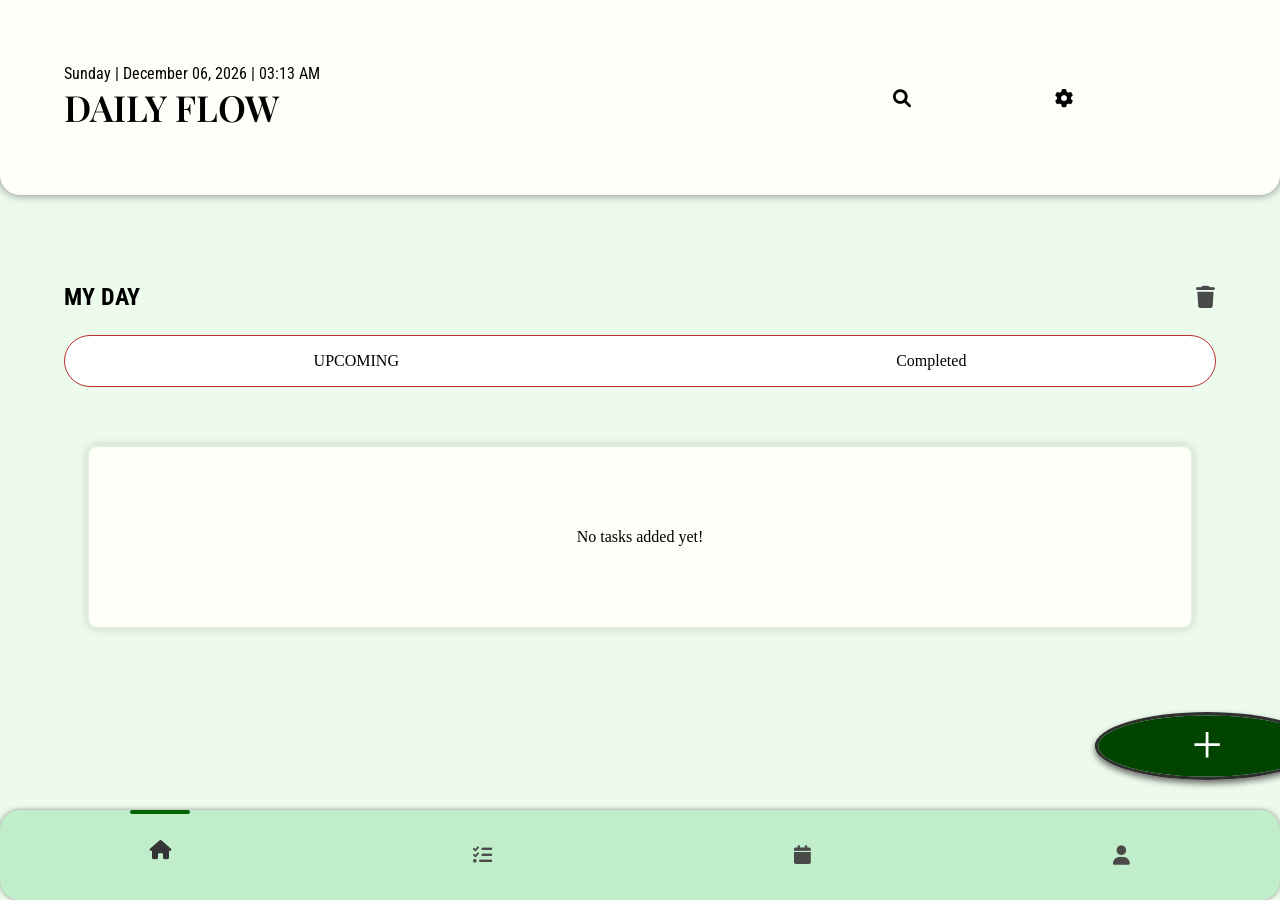
==== vibe.html @ da9e244a "Added nav & delete enhancements" ====
<!DOCTYPE html>
<html lang="en">

<head>
    <meta charset="UTF-8">
    <meta name="viewport" content="width=device-width, initial-scale=1.0">
    <title>Document</title>
    <link rel="stylesheet" href="./vibe.css">
    <link rel="stylesheet" href="https://cdnjs.cloudflare.com/ajax/libs/font-awesome/6.0.0-beta3/css/all.min.css">
    <link rel="preconnect" href="https://fonts.googleapis.com">
<link rel="preconnect" href="https://fonts.gstatic.com" crossorigin>
<link href="https://fonts.googleapis.com/css2?family=Playfair+Display:ital,wght@0,400..900;1,400..900&family=Roboto+Condensed:ital,wght@0,100..900;1,100..900&display=swap" rel="stylesheet">
</head>

<body>
    <div id="parent">
        <div class="bg-cover"></div>
        <section id="createTask">
            <h2>CREATE NEW GOAL</h2>
            <div class="taskBox">
                <form action="" id="taskForm">
                    <label for="taskName">Name: <span style="color: red;">*</span> </label>
                    <input type="text" name="taskName" id="taskName" placeholder="Enter goal (eg. Physics Class)" required
                        autocomplete="off"><br>
                    <label for="taskDate">Choose date and time: <span style="color: red;">*</span></label>
                    <input type="datetime-local" name="taskDate" id="taskDate" placeholder="Choose date and time"
                        max="2026-12-31T23:59" required>
                    <label for="taskDesc">Description: </label>
                    <input type="text" name="taskDesc" id="taskDesc" placeholder="Enter details of your goal... (Optional) "><br>
                    <div class="btns">
                        <button type="submit">CREATE +</button>
                        <button type="reset">CANCEL</button>
                    </div>
                </form>
            </div>
        </section>
        <section id="deleteDB">
            <p>Are you sure you want to delete this task?</p>
            <div id="delbtns">
                <button type="submit">Yes</button>
                <button>Cancel</button>
            </div>
        </section>
        <header>
            <nav>
                <div class="date">
                    <p>Monday | Oct 31, 2016 | 2:30 A.M.</p>
                </div>
                <div class="logo">
                    <h2>DAILY FLOW</h2>
                </div>
                <div class="icons">
                    <i class="fa-solid fa-magnifying-glass"></i>
                    <i class="fa-solid fa-gear"></i>
                </div>
            </nav>
        </header>
        <main>
            <h3>MY DAY
                <i class="fa-solid fa-trash" id="dustbin"></i>
            </h3>
            <div class="slider">
                <p>UPCOMING</p>
                <p>Completed</p>
            </div>
            <!-- <ul class="listings"> -->

                <!-- <li class="item">
                    <div class="checkbox">
                        <input type="checkbox" name="tasks" id="newTask">
                    </div>
                    <div class="content">
                        <label for="tasks">This</label>
                        <label for="tasks">OK</label>
                    </div>
                    <div class="dustbin">
                        <i></i>
                    </div>
                </li> -->

            <!-- </ul> -->
        </main>
        <footer>
            <div class="overlay">
                <p>+</p>
            </div>
            <div class="navbar">
                <div class="indicator"></div>
                <i class="fa-solid fa-house active"></i>
                <i class="fa-solid fa-list-check"></i>
                <i class="fa-solid fa-calendar"></i>
                <i class="fa-solid fa-user fa-bounce"></i>
            </div>
        </footer>
    </div>
</body>
<script src="./vibe.js"></script>

</html>
---- vibe.css ----
body {
    margin: 0;
    padding: 0;
    box-sizing: border-box;
    background-color: #ecfbeb;
    overflow-x: hidden;
    -webkit-tap-highlight-color: transparent;
}

#parent {
    min-height: 90vh;
    min-width: auto;
    /* background-color: red; */
}

h2 {
    font-family: "Playfair Display", serif;
    font-weight: 600;
    font-optical-sizing: auto;
}

h3 {
    font-family: "Roboto Condensed", sans-serif;
    font-size: x-large;
    display: flex;
    justify-content: space-between;
    align-items: center;
    /* border: 2px solid red; */
}

h3 i {
    transform: scale(0.9);
    color: rgb(74, 74, 74);
    cursor: pointer;
    user-select: none;
    /* cursor: not-allowed; */
}

#deleteDB {
    position: absolute;
    border: 1px solid black;
    min-height: 15%;
    width: 70%;
    margin: 20px;
    background-color: rgb(232, 255, 232);
    overflow-x: hidden;
    z-index: 2;
    border-radius: 10px;
    box-shadow: 0 0 15px rgb(112, 112, 112);
    top: 35%;
    text-align: center;
    display: flex;
    flex-direction: column;
    justify-content: center;
    align-items: center;
    padding: 0 10%;
    font-family: "Roboto Condensed", sans-serif;
    font-size: large;
    font-weight: 700;
    display: none;
    /* transform: scale(0); */
    animation: popover 0.1s linear forwards;

}

#delbtns {
    margin: 0 0 20px 5px;
}

#delbtns button {
    padding: 4px 20px;
    border-radius: 20px;
    font-weight: bold;
    font-size: medium;
    border: 2px solid darkgreen;
    cursor: pointer;
}

#delbtns button:first-child {
    background-color: rgb(0, 82, 0);
    color: white;
}

.overlay {
    position: fixed;
    transform: scale(3.4);
    color: rgb(255, 255, 255);
    border: 0.7px solid rgb(48, 48, 48);
    min-width: 5%;
    max-width: 5%;
    right: 40px;
    bottom: 16vh;
    border-radius: 50%;
    /* background-color: blue; */
    box-shadow: 0 1px 2px rgb(108, 108, 108);
}

.overlay p {
    display: flex;
    justify-content: center;
    align-items: center;
    /* background-color: red; */
    background-color: rgb(0, 68, 0);
    margin: 0;
    border-radius: 90%;
    width: 100%;
    cursor: pointer;
}

header {
    background-color: #fefff8;
    border-bottom-left-radius: 20px;
    border-bottom-right-radius: 20px;
    box-shadow: 0 0 10px rgb(126, 126, 126);
    /* width: calc(100vw - 10%); */
}

nav {
    /* border: 2px solid red; */
    display: grid;
    grid-template:
        "date icons"
        "logo icons";
}

.date {
    /* border: 2px solid blue; */
    grid-area: date;
}

.date p {
    margin: 0;
    font-family: "Roboto Condensed", sans-serif;
}

.logo {
    /* border: 2px solid green; */
    grid-area: logo;
    font-size: x-large;
}

.logo h2 {
    margin: 0;
}

.icons {
    /* border: 2px solid yellowgreen; */
    grid-area: icons;
    display: flex;
    align-items: center;
    justify-content: space-evenly;
    font-size: large;
}

header,
main {
    padding: 5%;
}

.slider {
    display: flex;
    justify-content: space-around;
    /* margin: 5%; */
    border: 1px solid rgb(183, 46, 46);
    border-radius: 50px;
    background-color: #fff;
}

ul {
    /* border: 2px solid; */
    padding: 0;
}

.listings {
    /* border: 2px solid red; */
    margin: 5% 2%;
    display: grid;
    grid-template-rows: auto;
    gap: 15px;
}

.no-task {
    min-height: 20vh;
    border: 2px solid #dff0da;
    border-radius: 10px;
    box-shadow: 0 0 10px rgb(205, 205, 205);
    background-color: #fefff8;
    display: flex;
    justify-content: center;
    align-items: center;
    display: none;
}

.bg-cover {
    min-height: 100vh;
    background-color: #ff0000;
    position: absolute;
    z-index: 1;
    width: 100%;
    background: rgba(0, 0, 0, 0.313);
    display: none;
}

.item {
    min-height: 10vh;
    border: 2px solid #dff0da;
    border-radius: 10px;
    box-shadow: 0 0 10px rgb(205, 205, 205);
    background-color: #fefff8;
    display: grid;
    grid-template-columns: 1fr 4fr;
}

.checkbox {
    /* border: 2px solid red; */
    display: flex;
    justify-content: center;
}

.checkbox input {
    transform: scale(1.5);
}

.content {
    /* border: 2px solid green; */
    display: flex;
    flex-direction: column;
    justify-content: center;
    user-select: none;
}

.content label {
    margin: 3%;
    font-family: "Roboto Condensed", sans-serif;
}

.content label:first-child {
    font-weight: 600;
    font-size: large;
}

.content label:last-child {
    font-weight: 400;
    font-size: medium;
}

#createTask {
    position: absolute;
    border: 1px solid black;
    min-height: 90%;
    width: 90%;
    margin: 20px;
    background-color: rgb(232, 255, 232);
    overflow-x: hidden;
    z-index: 1;
    border-radius: 10px;
    box-shadow: 0 0 15px rgb(112, 112, 112);
    transform: translateX(-1800px);
}

@keyframes popup {
    0% {
        transform: translateX(-1800px);
    }

    100% {
        transform: translateX(0px);
    }
}

@keyframes popright {
    0% {
        transform: translateX(0px);
    }

    100% {
        transform: translateX(3600px);
    }
}

@keyframes popcancel {
    0% {
        transform: translateX(0px);
    }

    100% {
        transform: translateX(-1800px);
    }
}

@keyframes popover {
    0% {
        transform: scale(0);
    }

    100% {
        transform: scale(1);
    }
}


#createTask h2 {
    padding: 10% 0 5% 0;
    text-align: center;
    letter-spacing: .4px;
    /* text-decoration: underline; */
}

.taskBox {
    /* border: 2px solid red; */
    /* min-height: 70vh; */
    margin: 20px;
    min-height: fit-content;
    padding: 40px 0 0 0;
    display: flex;
    flex-direction: column;
    align-items: center;
}

.taskBox input {
    padding: 10px;
    width: 90%;
    margin: 0 0 10%;
}

.btns {
    /* border: 1px solid red; */
    margin: 30px;
    display: flex;
    flex-direction: column;
    justify-content: space-between;
    gap: 20px;
}

.btns button {
    padding: 10px 40px;
    width: 100%;
    border: 1px solid rgb(62, 62, 62);
    cursor: pointer;
    border-radius: 20px;
    border: 2px solid darkgreen;
    font-weight: bold;
}

.btns button:first-child {
    background-color: rgb(0, 82, 0);
    color: white;
}

label {
    /* border: 1px solid; */
    width: 100%;
    font-weight: bold;
    font-size: small;
}

footer {
    /* box-shadow: 0 -2px 1px black; */
    position: fixed;
    bottom: 0;
}

.navbar {
    box-shadow: 0 0 5px rgb(139, 139, 139);
    width: 100vw;
    min-height: 10vh;
    display: flex;
    justify-content: space-around;
    align-items: center;
    /* border: 2px solid yellow; */
    background-color: #c0edca;
    border-radius: 20px;
}

footer i {
    transform: scale(1.2);
    color: rgb(74, 74, 74);
    cursor: pointer;
    padding: 6%;
    border-radius: 5px;
}

footer i:focus,
footer i:active,
.active {
    color: rgb(53, 53, 53);
    transform: translateY(-5px) scale(1.2);
}

.indicator {
    position: absolute;
    top: 0;
    width: 60px;
    height: 4px;
    background-color: darkgreen;
    border-radius: 20px;
    transition: left 0.3s ease;
}




@media (min-width: 450px) {
    footer i {
        padding: 0;
    }
}
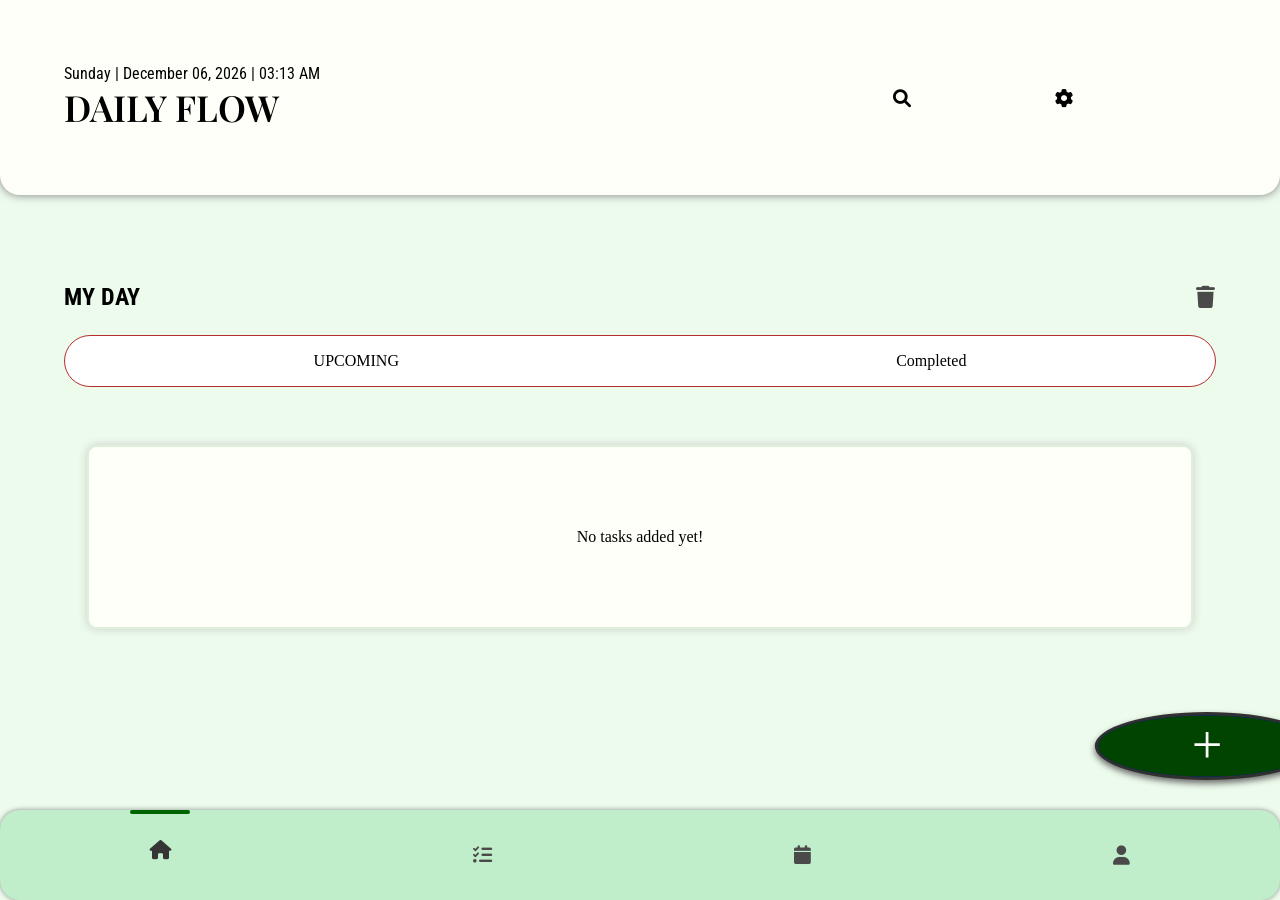
==== commit 15513b58: "Added task deletion" ====
--- a/vibe.html
+++ b/vibe.html
@@ -13,27 +13,27 @@
 </head>
 
 <body>
+    <section id="createTask">
+        <h2>CREATE NEW GOAL</h2>
+        <div class="taskBox">
+            <form action="" id="taskForm">
+                <label for="taskName">Name: <span style="color: red;">*</span> </label>
+                <input type="text" name="taskName" id="taskName" placeholder="Enter goal (eg. Physics Class)" required
+                autocomplete="off"><br>
+                <label for="taskDate">Choose date and time: <span style="color: red;">*</span></label>
+                <input type="datetime-local" name="taskDate" id="taskDate" placeholder="Choose date and time"
+                max="2026-12-31T23:59" required>
+                <label for="taskDesc">Description: </label>
+                <input type="text" name="taskDesc" id="taskDesc" placeholder="Enter details of your goal... (Optional) "><br>
+                <div class="btns">
+                    <button type="submit">CREATE +</button>
+                    <button type="reset">CANCEL</button>
+                </div>
+            </form>
+        </div>
+    </section>
     <div id="parent">
         <div class="bg-cover"></div>
-        <section id="createTask">
-            <h2>CREATE NEW GOAL</h2>
-            <div class="taskBox">
-                <form action="" id="taskForm">
-                    <label for="taskName">Name: <span style="color: red;">*</span> </label>
-                    <input type="text" name="taskName" id="taskName" placeholder="Enter goal (eg. Physics Class)" required
-                        autocomplete="off"><br>
-                    <label for="taskDate">Choose date and time: <span style="color: red;">*</span></label>
-                    <input type="datetime-local" name="taskDate" id="taskDate" placeholder="Choose date and time"
-                        max="2026-12-31T23:59" required>
-                    <label for="taskDesc">Description: </label>
-                    <input type="text" name="taskDesc" id="taskDesc" placeholder="Enter details of your goal... (Optional) "><br>
-                    <div class="btns">
-                        <button type="submit">CREATE +</button>
-                        <button type="reset">CANCEL</button>
-                    </div>
-                </form>
-            </div>
-        </section>
         <section id="deleteDB">
             <p>Are you sure you want to delete this task?</p>
             <div id="delbtns">
--- a/vibe.css
+++ b/vibe.css
@@ -37,7 +37,7 @@
 }
 
 #deleteDB {
-    position: absolute;
+    position: fixed;
     border: 1px solid black;
     min-height: 15%;
     width: 70%;
@@ -58,7 +58,6 @@
     font-size: large;
     font-weight: 700;
     display: none;
-    /* transform: scale(0); */
     animation: popover 0.1s linear forwards;
 
 }
@@ -91,7 +90,7 @@
     right: 40px;
     bottom: 16vh;
     border-radius: 50%;
-    /* background-color: blue; */
+    background-color: blue;
     box-shadow: 0 1px 2px rgb(108, 108, 108);
 }
 
@@ -152,9 +151,13 @@
     font-size: large;
 }
 
-header,
+header {
+    padding: 5%;
+}
+
 main {
     padding: 5%;
+    margin: 0 0 50% 0;
 }
 
 .slider {
@@ -192,7 +195,7 @@
 }
 
 .bg-cover {
-    min-height: 100vh;
+    min-height: 2300vh;
     background-color: #ff0000;
     position: absolute;
     z-index: 1;
@@ -215,10 +218,42 @@
     /* border: 2px solid red; */
     display: flex;
     justify-content: center;
+    align-items: center;
 }
 
 .checkbox input {
     transform: scale(1.5);
+}
+
+input[type="checkbox"] {
+    appearance: none;
+    height: 20px;
+    width: 20px;
+    border: .8px solid green;
+    border-radius: 20%;
+    display: grid;
+    place-content: center;
+    cursor: pointer;
+}
+
+input[type="checkbox"]::before {
+    content: '';
+    background-color: darkgreen;
+    height: 20px;
+    width: 20px;
+    border-radius: 20%;
+    background-image: url("./assets/check_30dp_FFFFFF_FILL0_wght400_GRAD0_opsz24.png");
+    background-position: center;
+    background-repeat: none;
+    background-size: cover;
+    scale: 0;
+    opacity: 0;
+    transition: 200ms ease;
+}
+
+input[type="checkbox"]:checked::before {
+    scale: 1;
+    opacity: 1;
 }
 
 .content {
@@ -230,22 +265,35 @@
 }
 
 .content label {
-    margin: 3%;
+    margin: 2%;
     font-family: "Roboto Condensed", sans-serif;
 }
 
 .content label:first-child {
     font-weight: 600;
     font-size: large;
+    padding: 5% 0 0 0;
+}
+
+.content label:nth-child(2) {
+    /* border: 1px solid; */
+    width: 100%;
+    font-weight: 600;
+    font-size: small;
+    letter-spacing: .8px;
 }
 
 .content label:last-child {
     font-weight: 400;
     font-size: medium;
+    display: flex;
+    justify-content: end;
+    font-style: italic;
+    cursor: pointer;
 }
 
 #createTask {
-    position: absolute;
+    position: fixed;
     border: 1px solid black;
     min-height: 90%;
     width: 90%;
@@ -347,12 +395,6 @@
     color: white;
 }
 
-label {
-    /* border: 1px solid; */
-    width: 100%;
-    font-weight: bold;
-    font-size: small;
-}
 
 footer {
     /* box-shadow: 0 -2px 1px black; */
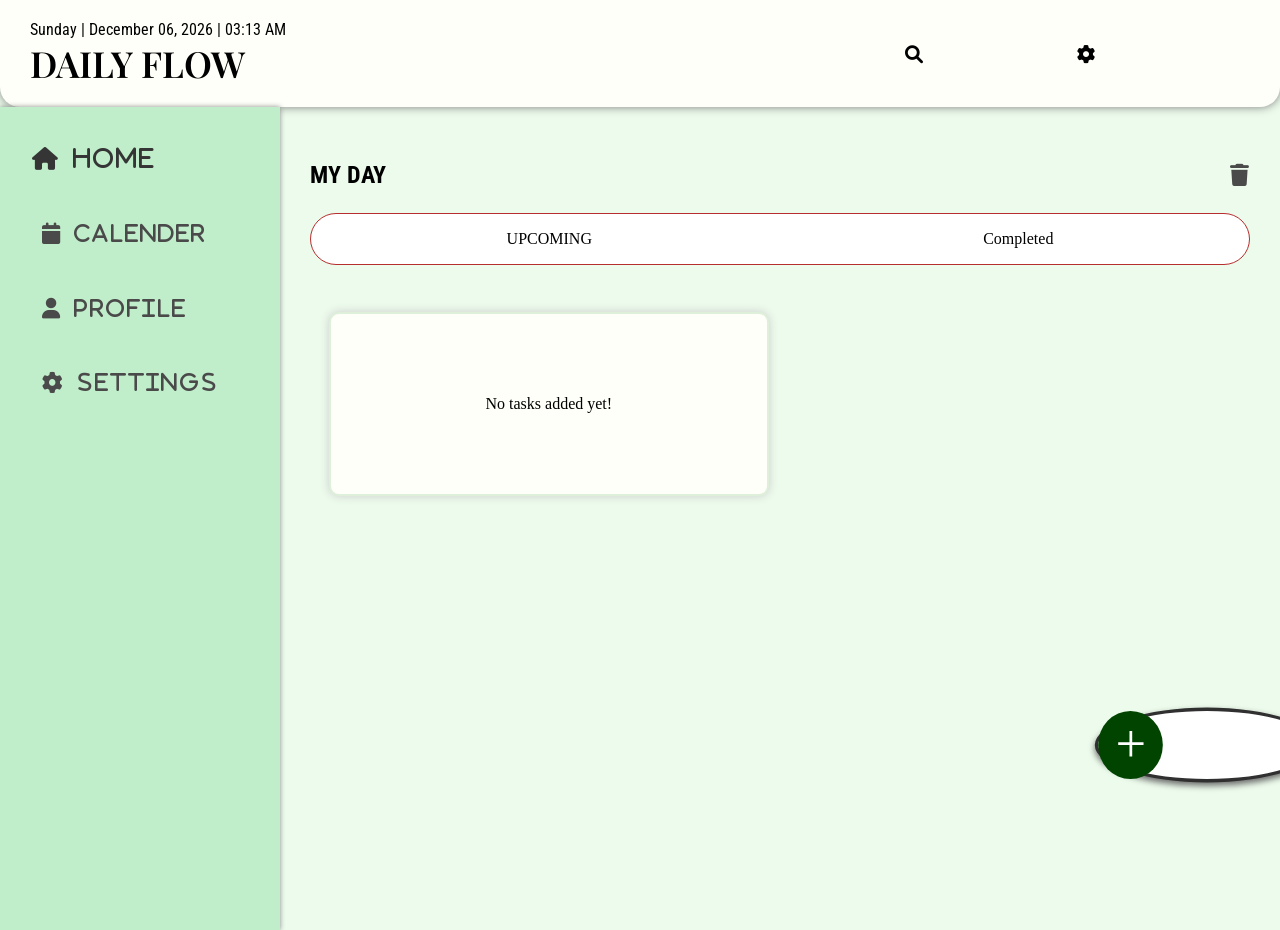
==== commit 55bb45f6: "Added Responsiveness & Updated Nav" ====
--- a/vibe.html
+++ b/vibe.html
@@ -63,9 +63,9 @@
                 <p>UPCOMING</p>
                 <p>Completed</p>
             </div>
-            <!-- <ul class="listings"> -->
+            <!-- <ul class="listings">
 
-                <!-- <li class="item">
+                <li class="item">
                     <div class="checkbox">
                         <input type="checkbox" name="tasks" id="newTask">
                     </div>
@@ -76,9 +76,9 @@
                     <div class="dustbin">
                         <i></i>
                     </div>
-                </li> -->
+                </li>
 
-            <!-- </ul> -->
+            </ul> -->
         </main>
         <footer>
             <div class="overlay">
--- a/vibe.css
+++ b/vibe.css
@@ -5,6 +5,7 @@
     background-color: #ecfbeb;
     overflow-x: hidden;
     -webkit-tap-highlight-color: transparent;
+    user-select: none;
 }
 
 #parent {
@@ -111,6 +112,7 @@
     border-bottom-left-radius: 20px;
     border-bottom-right-radius: 20px;
     box-shadow: 0 0 10px rgb(126, 126, 126);
+    /* border: 2px solid red; */
     /* width: calc(100vw - 10%); */
 }
 
@@ -443,7 +445,203 @@
 
 
 @media (min-width: 450px) {
+    #createTask {
+        position: fixed;
+        border: 1px solid black;
+        min-height: 90%;
+        width: 95vw;
+        margin: 20px;
+        /* left: 50%; */
+        background-color: rgb(232, 255, 232);
+        overflow-x: hidden;
+        z-index: 1;
+        border-radius: 10px;
+        box-shadow: 0 0 15px rgb(112, 112, 112);
+        transform: translateX(-1800px);
+    }
+
+    #createTask h2 {
+        padding: 0;
+        font-weight: bolder;
+        font-size: x-large;
+    }
+
+    .taskBox {
+        min-height: fit-content;
+        overflow: hidden;
+        padding: 10px;
+    }
+
+}
+
+@media (min-width: 768px) {
+
+    #parent {
+        display: grid;
+        grid-template-columns: 240px 1fr;
+        grid-template-rows: auto 1fr;
+        grid-template-areas:
+            "header header"
+            "footer main";
+        min-height: 100vh;
+    }
+
+    header {
+        grid-area: header;
+        padding: 20px 30px;
+    }
+
+    main {
+        grid-area: main;
+        padding: 30px;
+        margin: 0;
+    }
+
+    footer {
+        grid-area: footer;
+        position: static;
+    }
+
+    .navbar {
+        width: 100%;
+        height: 100%;
+        border-radius: 0;
+        flex-direction: column;
+        justify-content: flex-start;
+        gap: 30px;
+        padding-top: 30px;
+        background-color: #c0edca;
+    }
+
+    .navbar i {
+        font-size: 1.3rem;
+        display:flex;
+        align-items:center;
+        gap:12px;
+        width:70%;
+        padding: 12px 20px;
+        text-align: center;
+        letter-spacing: 2px;
+    }
+
+    .indicator {
+        display: none;
+    }
+
+    .listings {
+        max-width: 900px;
+    }
+
+    #deleteDB {
+        width: 75vw;
+    }
+
+    #createTask {
+        position: fixed;
+        border: 1px solid black;
+        min-height: 90%;
+        width: 95vw;
+        margin: 20px;
+        background-color: rgb(232, 255, 232);
+        overflow-x: hidden;
+        z-index: 1;
+        border-radius: 10px;
+        box-shadow: 0 0 15px rgb(112, 112, 112);
+        transform: translateX(-1800px);
+    }
+
+    #createTask h2 {
+        padding: 0;
+        font-weight: bolder;
+        font-size: xx-large;
+    }
+
+    .taskBox {
+        min-height: fit-content;
+        overflow: hidden;
+        padding: 10px;
+    }
+
+    .taskBox form {
+        transform: scale(1.1);
+    }
+
+}
+@media (min-width: 1200px) {
+
+    #parent {
+        grid-template-columns: 280px 1fr;
+    }
+
+    main {
+        max-width: 1200px;
+    }
+
+    .listings {
+        display: grid;
+        grid-template-columns: repeat(2, 1fr);
+        gap: 20px;
+    }
+
+    .overlay {
+        border-radius: 50%;
+        width: 10%;
+        background-color: #fff;
+    }
+
+    .overlay p {
+        border-radius: 50%;
+        width: 30%;
+        height: 20px;
+    }
+
+    #createTask {
+        position: fixed;
+        border: 1px solid black;
+        min-height: 90%;
+        width: 97vw;
+        margin: 20px;
+        /* left: 50%; */
+        background-color: rgb(232, 255, 232);
+        overflow-x: hidden;
+        z-index: 1;
+        border-radius: 10px;
+        box-shadow: 0 0 15px rgb(112, 112, 112);
+        transform: translateX(-1800px);
+    }
+
+    #createTask h2 {
+        padding: 0;
+        font-weight: bolder;
+        font-size: xx-large;
+    }
+
+    #deleteDB {
+        width: 77vw;
+    }
+
+    .taskBox {
+        min-height: fit-content;
+        overflow: hidden;
+        padding: 10px;
+    }
+
+    .taskBox form {
+        transform: scale(1.1);
+    }
+    footer i:focus,
+    footer i:active, .active {
+        transform: scale(1.2);
+        transition: transform .4s ease;
+    }
+
+    footer i:focus,
+    footer i:active,
+    .active {
+        transform: scale(1.1);
+    }
     footer i {
-        padding: 0;
-    }
+        transform: none;
+    }
+
 }
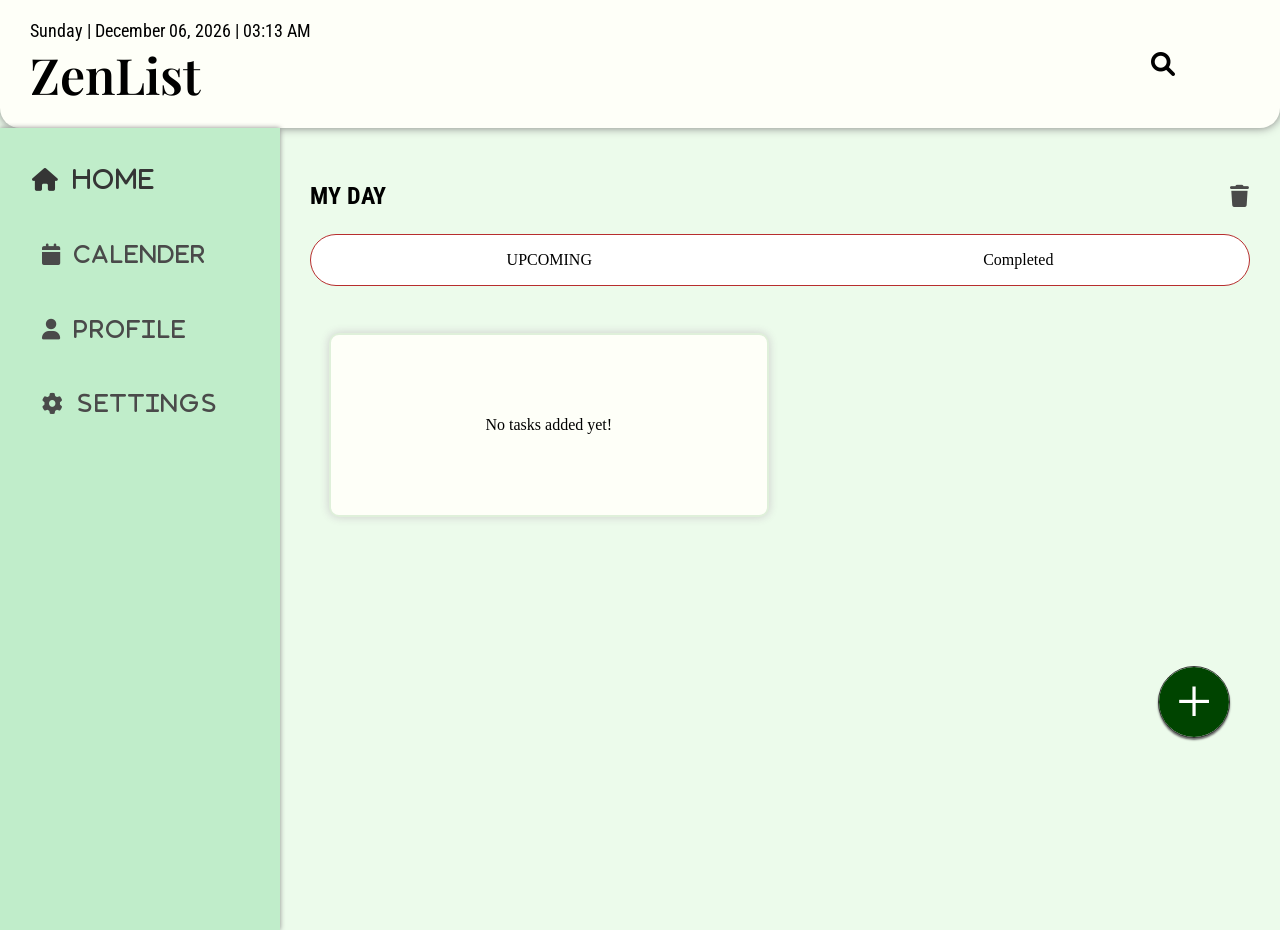
==== commit f8a429f1: "Changed App Name & Updated Both nav bars" ====
--- a/vibe.html
+++ b/vibe.html
@@ -47,7 +47,7 @@
                     <p>Monday | Oct 31, 2016 | 2:30 A.M.</p>
                 </div>
                 <div class="logo">
-                    <h2>DAILY FLOW</h2>
+                    <h2>ZenList</h2>
                 </div>
                 <div class="icons">
                     <i class="fa-solid fa-magnifying-glass"></i>
--- a/vibe.css
+++ b/vibe.css
@@ -8,10 +8,14 @@
     user-select: none;
 }
 
+.icons i {
+    cursor: pointer;
+}
+
 #parent {
+    /* background-color: red; */
     min-height: 90vh;
     min-width: auto;
-    /* background-color: red; */
 }
 
 h2 {
@@ -33,8 +37,6 @@
     transform: scale(0.9);
     color: rgb(74, 74, 74);
     cursor: pointer;
-    user-select: none;
-    /* cursor: not-allowed; */
 }
 
 #deleteDB {
@@ -83,28 +85,31 @@
 
 .overlay {
     position: fixed;
-    transform: scale(3.4);
+    width: 60px;
+    height: 60px;
     color: rgb(255, 255, 255);
     border: 0.7px solid rgb(48, 48, 48);
-    min-width: 5%;
-    max-width: 5%;
-    right: 40px;
-    bottom: 16vh;
+    right: 20px;
+    bottom: 12vh;
     border-radius: 50%;
     background-color: blue;
-    box-shadow: 0 1px 2px rgb(108, 108, 108);
+    box-shadow: 0 2px 2px rgb(108, 108, 108);
+    display: flex;
+    justify-content: center;
+    align-items: center;
 }
 
 .overlay p {
     display: flex;
     justify-content: center;
     align-items: center;
-    /* background-color: red; */
+    margin: 0;
+    width: 100%;
+    height: 100%;
+    border-radius: 50%;
     background-color: rgb(0, 68, 0);
-    margin: 0;
-    border-radius: 90%;
-    width: 100%;
-    cursor: pointer;
+    cursor: pointer;
+    font-size: 3rem;
 }
 
 header {
@@ -119,7 +124,7 @@
 nav {
     /* border: 2px solid red; */
     display: grid;
-    grid-template:
+    grid-template-areas:
         "date icons"
         "logo icons";
 }
@@ -399,7 +404,6 @@
 
 
 footer {
-    /* box-shadow: 0 -2px 1px black; */
     position: fixed;
     bottom: 0;
 }
@@ -471,7 +475,6 @@
         overflow: hidden;
         padding: 10px;
     }
-
 }
 
 @media (min-width: 768px) {
@@ -500,6 +503,21 @@
     footer {
         grid-area: footer;
         position: static;
+    }
+
+    nav {
+        grid-template-columns: 6fr 1fr;
+    }
+
+    .icons {
+        justify-content: center;
+        font-size: x-large;
+    }
+    .date p {
+        font-size: large;
+    }
+    .logo h2 {
+        font-size: 50px;
     }
 
     .navbar {
@@ -515,13 +533,17 @@
 
     .navbar i {
         font-size: 1.3rem;
-        display:flex;
-        align-items:center;
-        gap:12px;
-        width:70%;
+        display: flex;
+        align-items: center;
+        gap: 12px;
+        width: 70%;
         padding: 12px 20px;
         text-align: center;
         letter-spacing: 2px;
+    }
+
+    .overlay p {
+        font-size: 3rem;
     }
 
     .indicator {
@@ -567,6 +589,7 @@
     }
 
 }
+
 @media (min-width: 1200px) {
 
     #parent {
@@ -584,15 +607,20 @@
     }
 
     .overlay {
+        width: 70px;
+        height: 70px;
         border-radius: 50%;
-        width: 10%;
         background-color: #fff;
+        right: 50px;
+        bottom: 18vh;
     }
 
     .overlay p {
+        width: 100%;
+        height: 100%;
         border-radius: 50%;
-        width: 30%;
-        height: 20px;
+        font-size: 4rem;
+        background-color: rgb(0, 68, 0);
     }
 
     #createTask {
@@ -629,8 +657,10 @@
     .taskBox form {
         transform: scale(1.1);
     }
+
     footer i:focus,
-    footer i:active, .active {
+    footer i:active,
+    .active {
         transform: scale(1.2);
         transition: transform .4s ease;
     }
@@ -640,6 +670,7 @@
     .active {
         transform: scale(1.1);
     }
+
     footer i {
         transform: none;
     }
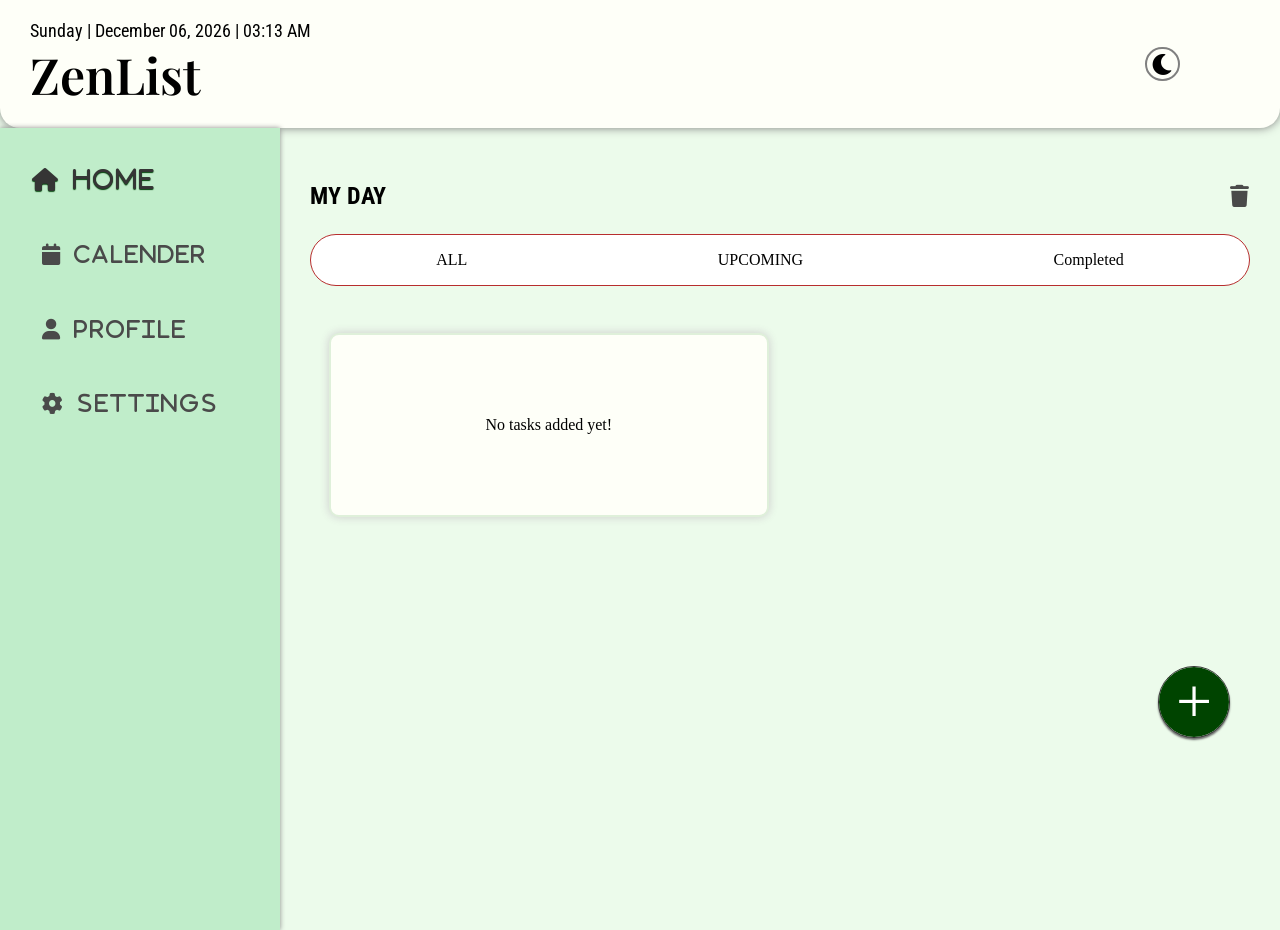
==== commit e605d1a9: "Added Theme Toggle with Little Dark effects" ====
--- a/vibe.html
+++ b/vibe.html
@@ -50,8 +50,7 @@
                     <h2>ZenList</h2>
                 </div>
                 <div class="icons">
-                    <i class="fa-solid fa-magnifying-glass"></i>
-                    <i class="fa-solid fa-gear"></i>
+                    <i class="fa-solid fa-moon"></i>
                 </div>
             </nav>
         </header>
@@ -60,6 +59,7 @@
                 <i class="fa-solid fa-trash" id="dustbin"></i>
             </h3>
             <div class="slider">
+                <p>ALL</p>
                 <p>UPCOMING</p>
                 <p>Completed</p>
             </div>
--- a/vibe.css
+++ b/vibe.css
@@ -156,6 +156,31 @@
     align-items: center;
     justify-content: space-evenly;
     font-size: large;
+}
+
+.fa-moon {
+    border: 2px solid gray;
+    border-radius: 50%;
+    padding: 2%;
+}
+
+.fa-sun {
+    border: 2px solid white;
+    border-radius: 50%;
+    padding: 2%;
+    background-color: transparent;
+    color: white;
+}
+
+@keyframes ghumar {
+    0% { transform: rotate(0deg); }
+    100% { transform: rotate(-180deg); }
+}
+
+@keyframes ghumar1 {
+    0% { transform: rotate(-180deg); }
+    100% { transform: rotate(-360deg); }
+    
 }
 
 header {
@@ -669,6 +694,7 @@
     footer i:active,
     .active {
         transform: scale(1.1);
+        text-shadow: 0 1px 1px rgb(0, 65, 9);
     }
 
     footer i {
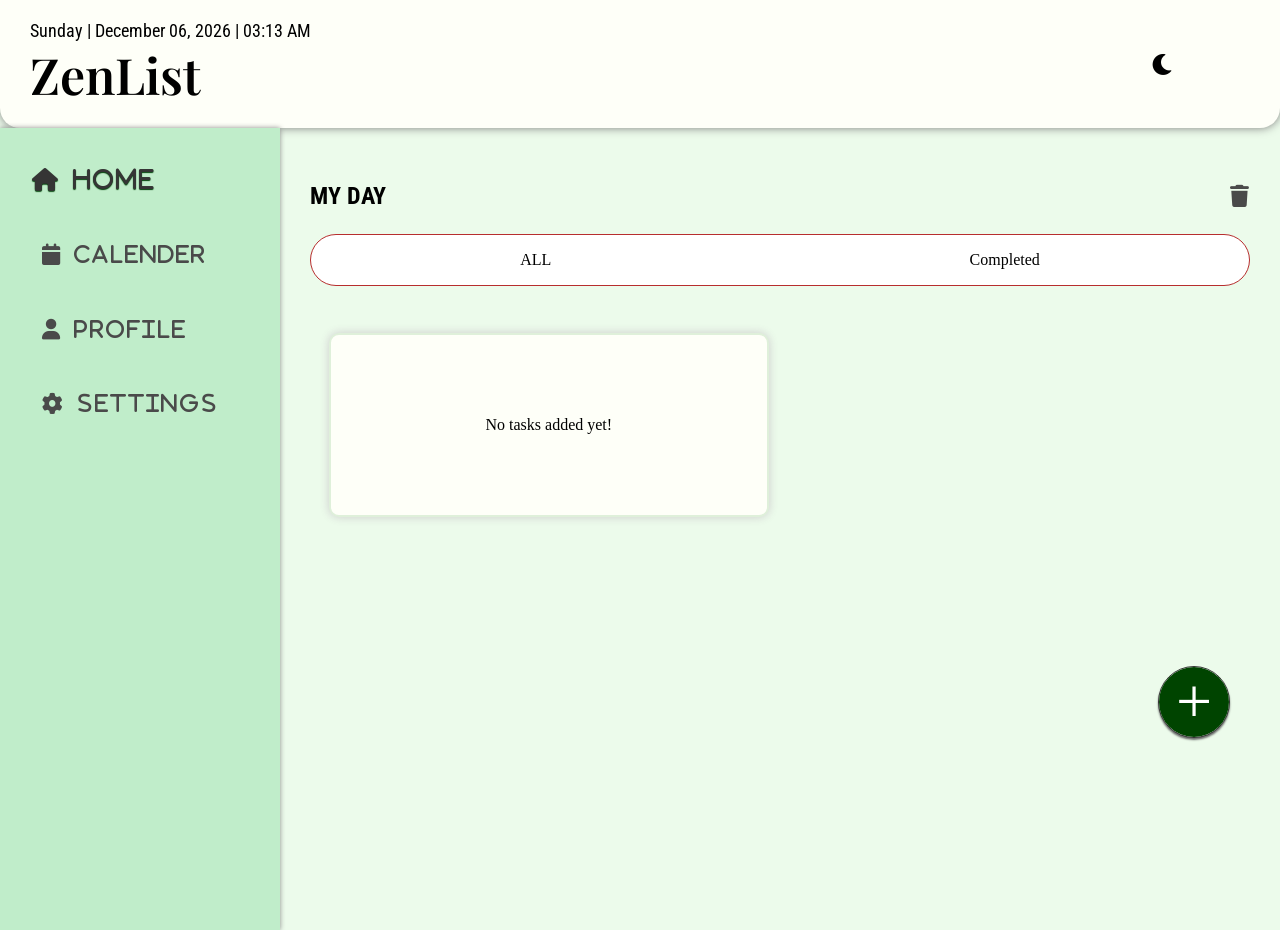
==== commit 73f13c99: "Added fully Dark Mode Loaded from localeStorage" ====
--- a/vibe.html
+++ b/vibe.html
@@ -60,14 +60,13 @@
             </h3>
             <div class="slider">
                 <p>ALL</p>
-                <p>UPCOMING</p>
                 <p>Completed</p>
             </div>
             <!-- <ul class="listings">
 
                 <li class="item">
                     <div class="checkbox">
-                        <input type="checkbox" name="tasks" id="newTask">
+                        <input type="checkbox" name="tasks">
                     </div>
                     <div class="content">
                         <label for="tasks">This</label>
--- a/vibe.css
+++ b/vibe.css
@@ -159,13 +159,13 @@
 }
 
 .fa-moon {
-    border: 2px solid gray;
+    /* border: 2px solid gray; */
     border-radius: 50%;
     padding: 2%;
 }
 
 .fa-sun {
-    border: 2px solid white;
+    /* border: 2px solid white; */
     border-radius: 50%;
     padding: 2%;
     background-color: transparent;
@@ -195,11 +195,13 @@
 .slider {
     display: flex;
     justify-content: space-around;
-    /* margin: 5%; */
     border: 1px solid rgb(183, 46, 46);
     border-radius: 50px;
     background-color: #fff;
 }
+
+/* .slider p {
+} */
 
 ul {
     /* border: 2px solid; */
@@ -420,6 +422,7 @@
     border-radius: 20px;
     border: 2px solid darkgreen;
     font-weight: bold;
+    font-size: medium;
 }
 
 .btns button:first-child {
@@ -610,7 +613,7 @@
     }
 
     .taskBox form {
-        transform: scale(1.1);
+        transform: scale(1);
     }
 
 }
@@ -680,7 +683,7 @@
     }
 
     .taskBox form {
-        transform: scale(1.1);
+        transform: scale(1);
     }
 
     footer i:focus,
